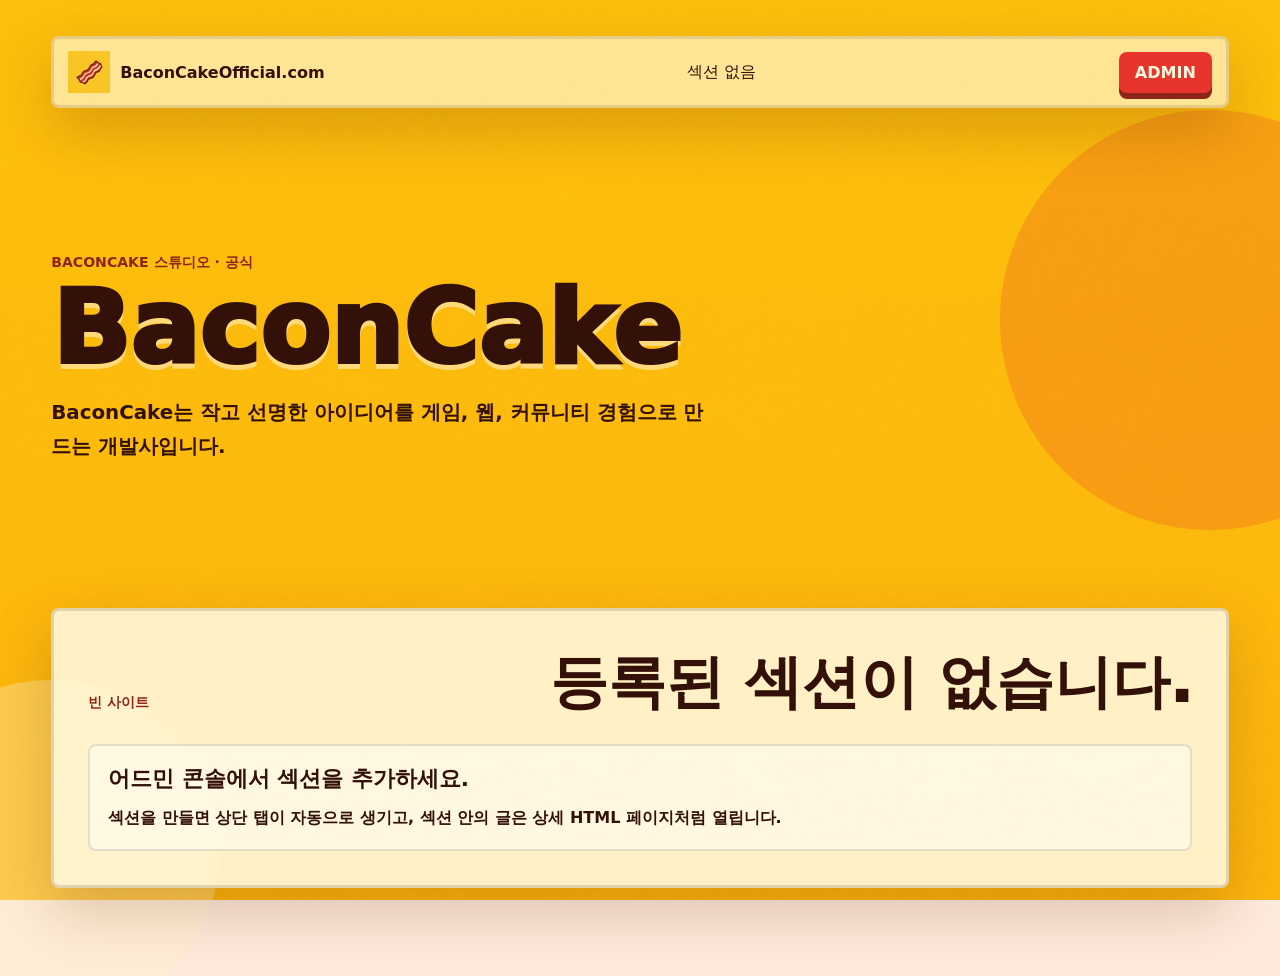
==== index.html @ f1761f6f "Add album external link field" ====
<!doctype html>
<html lang="ko">
  <head>
    <meta charset="UTF-8" />
    <meta name="viewport" content="width=device-width, initial-scale=1.0" />
    <title>BaconCakeOfficial.com</title>
    <link rel="stylesheet" href="styles.css?v=20260621-7" />
  </head>
  <body>
    <div class="site-shell">
      <header class="topbar">
        <a class="brand" href="#home" aria-label="BaconCakeOfficial.com 홈">
          <img src="assets/team-icon.png" alt="BaconCake 로고" />
          <span data-setting="brandName">BaconCakeOfficial.com</span>
        </a>
        <nav class="main-nav" id="sectionNav" aria-label="섹션 메뉴"></nav>
        <button class="root-button" id="adminOpen" type="button">ADMIN</button>
      </header>

      <main id="home">
        <section class="hero">
          <div class="hero-copy">
            <p class="eyebrow" data-setting="heroEyebrow">BaconCake 스튜디오 · 공식</p>
            <h1 data-setting="heroTitle">BaconCake</h1>
            <p data-setting="heroDescription">
              BaconCake는 작고 선명한 아이디어를 게임, 웹, 커뮤니티 경험으로 만드는
              개발사입니다.
            </p>
            <div class="hero-actions" id="heroActions"></div>
          </div>
        </section>

        <div id="customSections"></div>
      </main>
    </div>

    <dialog class="admin-dialog" id="adminDialog">
      <form method="dialog" id="adminLoginForm">
        <button class="close-button" id="adminDialogClose" type="button" aria-label="닫기">×</button>
        <h2>관리자 로그인</h2>
        <p>관리자 계정으로 로그인하면 편집 화면으로 이동합니다.</p>
        <input id="adminEmail" type="email" placeholder="이메일" autocomplete="username" />
        <input id="adminPassword" type="password" placeholder="비밀번호" autocomplete="current-password" />
        <button class="primary-action" type="submit">관리자 이동</button>
        <small id="adminLoginMessage"></small>
      </form>
    </dialog>

    <script src="supabase-config.js?v=20260621-7"></script>
    <script src="site.js?v=20260624-2"></script>
  </body>
</html>
---- styles.css ----
:root {
  --ink: #331109;
  --red: #e7352d;
  --red-dark: #8f2419;
  --cream: #fff3cb;
  --gold: #ffc414;
  --orange: #ff7a1a;
  --panel: rgba(255, 248, 218, 0.9);
  --shadow: 0 22px 60px rgba(89, 31, 0, 0.22);
}

* {
  box-sizing: border-box;
}

html {
  scroll-behavior: smooth;
}

body {
  margin: 0;
  min-height: 100vh;
  color: var(--ink);
  font-family: system-ui, -apple-system, BlinkMacSystemFont, "Segoe UI", sans-serif;
  background:
    linear-gradient(180deg, rgba(255, 196, 20, 0.08), rgba(255, 122, 26, 0.16)),
    url("assets/background.png") center / cover fixed;
}

button,
input,
textarea {
  font: inherit;
}

a {
  color: inherit;
  text-decoration: none;
}

.site-shell {
  min-height: 100vh;
  overflow: hidden;
  padding: 20px clamp(16px, 4vw, 52px) 56px;
  position: relative;
}

.site-shell::before,
.site-shell::after {
  border-radius: 999px;
  content: "";
  pointer-events: none;
  position: fixed;
  z-index: -1;
}

.site-shell::before {
  background: rgba(231, 53, 45, 0.22);
  height: 420px;
  right: -140px;
  top: 110px;
  width: 420px;
}

.site-shell::after {
  background: rgba(255, 243, 203, 0.34);
  bottom: -120px;
  height: 340px;
  left: -120px;
  width: 340px;
}

.topbar {
  align-items: center;
  background: rgba(255, 243, 203, 0.72);
  border: 3px solid rgba(51, 17, 9, 0.12);
  border-radius: 8px;
  box-shadow: var(--shadow);
  display: flex;
  gap: 20px;
  justify-content: space-between;
  margin: 0 auto;
  max-width: 1180px;
  padding: 12px 14px;
  position: sticky;
  top: 16px;
  z-index: 5;
}

.brand {
  align-items: center;
  display: flex;
  font-weight: 900;
  gap: 10px;
  letter-spacing: 0;
}

.brand img {
  height: 42px;
  width: 42px;
}

.main-nav {
  display: flex;
  gap: 6px;
}

.main-nav a,
.root-button,
.secondary-action,
.primary-action,
.admin-panel button {
  border: 0;
  border-radius: 8px;
  cursor: pointer;
  font-weight: 900;
  padding: 11px 16px;
}

.main-nav a {
  background: rgba(255, 255, 255, 0.36);
}

.root-button,
.primary-action {
  background: var(--red);
  box-shadow: 0 6px 0 var(--red-dark);
  color: #fff8dc;
}

.secondary-action {
  background: var(--cream);
  box-shadow: inset 0 0 0 2px rgba(51, 17, 9, 0.16);
}

.hero {
  align-items: center;
  display: grid;
  gap: 42px;
  grid-template-columns: minmax(0, 1fr);
  margin: 70px auto 26px;
  max-width: 1180px;
  min-height: 420px;
}

.eyebrow {
  color: var(--red-dark);
  font-size: 0.88rem;
  font-weight: 900;
  margin: 0 0 10px;
  text-transform: uppercase;
}

.hero h1,
.section-heading h1,
.section-heading h2 {
  font-weight: 950;
  letter-spacing: 0;
  margin: 0;
}

.hero h1 {
  font-size: clamp(3.2rem, 8vw, 7.6rem);
  line-height: 0.92;
  max-width: 830px;
  text-shadow: 0 5px 0 rgba(255, 255, 255, 0.45);
}

.hero-copy > p:not(.eyebrow) {
  font-size: clamp(1rem, 2vw, 1.24rem);
  font-weight: 700;
  line-height: 1.7;
  max-width: 660px;
}

.hero-actions {
  display: flex;
  flex-wrap: wrap;
  gap: 12px;
  margin-top: 28px;
}

.section-grid,
.studio-section,
.root-console {
  margin: 0 auto 32px;
  max-width: 1180px;
}

.section-grid,
.studio-section,
.root-console {
  background: var(--panel);
  border: 3px solid rgba(51, 17, 9, 0.14);
  border-radius: 8px;
  box-shadow: var(--shadow);
  padding: clamp(18px, 4vw, 34px);
}

.section-heading {
  align-items: end;
  display: flex;
  gap: 18px;
  justify-content: space-between;
  margin-bottom: 22px;
}

.section-heading h1,
.section-heading h2 {
  font-size: clamp(2rem, 5vw, 3.6rem);
}

.admin-panel {
  background: rgba(255, 255, 255, 0.46);
  border: 2px solid rgba(51, 17, 9, 0.12);
  border-radius: 8px;
  color: var(--ink);
  display: grid;
  gap: 14px;
  margin-bottom: 20px;
  padding: 18px;
}

.hidden {
  display: none !important;
}

.panel-title,
.form-actions,
.notice-actions {
  align-items: center;
  display: flex;
  gap: 10px;
  justify-content: space-between;
}

.section-admin-list {
  display: grid;
  gap: 10px;
}

.section-admin-item {
  align-items: center;
  background: rgba(255, 255, 255, 0.48);
  border: 2px solid rgba(51, 17, 9, 0.12);
  border-radius: 8px;
  display: flex;
  gap: 12px;
  justify-content: space-between;
  padding: 14px;
}

.section-admin-item div:first-child {
  display: grid;
  gap: 4px;
}

.section-admin-item span {
  color: var(--red-dark);
  font-weight: 800;
}

.section-admin-item a {
  overflow-wrap: anywhere;
}

.panel-title span {
  color: var(--red-dark);
  font-weight: 900;
}

.panel-title button,
.notice-actions button,
.notice-actions a,
#cancelEdit {
  background: rgba(51, 17, 9, 0.1);
  border: 0;
  border-radius: 8px;
  color: inherit;
  cursor: pointer;
  font: inherit;
  font-weight: 900;
  padding: 8px 10px;
}

.notice-actions button:disabled {
  cursor: not-allowed;
  opacity: 0.42;
}

.admin-panel label {
  display: grid;
  font-weight: 900;
  gap: 8px;
}

.admin-panel input,
.admin-panel select,
.admin-panel textarea {
  background: #fff9df;
  border: 2px solid rgba(51, 17, 9, 0.2);
  border-radius: 8px;
  color: var(--ink);
  outline: 0;
  padding: 12px 14px;
  width: 100%;
}

.admin-panel textarea {
  resize: vertical;
}

.admin-dialog {
  background: transparent;
  border: 0;
  max-width: min(420px, calc(100vw - 32px));
  padding: 0;
}

.admin-dialog::backdrop {
  background: rgba(51, 17, 9, 0.55);
  backdrop-filter: blur(4px);
}

.admin-dialog form {
  background: var(--cream);
  border: 4px solid var(--ink);
  border-radius: 8px;
  box-shadow: var(--shadow);
  display: grid;
  gap: 14px;
  padding: 24px;
  position: relative;
}

.admin-dialog h2,
.admin-dialog p,
.admin-dialog small {
  margin: 0;
}

.admin-dialog h2 {
  font-size: 2rem;
  font-weight: 950;
}

.admin-dialog p,
.admin-dialog small {
  font-weight: 800;
}

.admin-dialog input {
  background: #fff9df;
  border: 2px solid rgba(51, 17, 9, 0.2);
  border-radius: 8px;
  color: var(--ink);
  outline: 0;
  padding: 12px 14px;
  width: 100%;
}

.close-button {
  background: var(--ink);
  border: 0;
  border-radius: 50%;
  color: var(--cream);
  cursor: pointer;
  height: 34px;
  position: absolute;
  right: 12px;
  top: 12px;
  width: 34px;
}

.notice-list,
.studio-grid {
  display: grid;
  gap: 14px;
}

.notice-card,
.studio-grid article {
  background: rgba(255, 255, 255, 0.48);
  border: 2px solid rgba(51, 17, 9, 0.12);
  border-radius: 8px;
  padding: 18px;
}

.card-link {
  display: block;
}

.card-link .notice-card,
.card-link article {
  transition:
    box-shadow 160ms ease,
    transform 160ms ease;
}

.card-link:focus-visible {
  border-radius: 8px;
  outline: 4px solid rgba(231, 53, 45, 0.36);
  outline-offset: 4px;
}

.card-link:hover .notice-card,
.card-link:hover article {
  box-shadow: 0 12px 28px rgba(89, 31, 0, 0.16);
  transform: translateY(-2px);
}

.notice-card {
  display: grid;
  gap: 12px;
}

.notice-card header {
  display: flex;
  gap: 12px;
  justify-content: space-between;
}

.studio-grid article header {
  align-items: center;
  display: flex;
  gap: 12px;
  justify-content: space-between;
  margin-bottom: 18px;
}

.notice-card h3,
.studio-grid h3 {
  font-size: 1.35rem;
  margin: 0;
}

.notice-card time,
.notice-card p,
.studio-grid p {
  font-weight: 700;
  line-height: 1.65;
  margin: 0;
}

.notice-card time {
  color: var(--red-dark);
  white-space: nowrap;
}

.media-list {
  display: grid;
  gap: 12px;
  margin-top: 8px;
}

.media-item {
  display: grid;
  gap: 8px;
  margin: 0;
}

.media-item img,
.media-item video {
  background: rgba(51, 17, 9, 0.08);
  border-radius: 8px;
  max-height: 520px;
  object-fit: contain;
  width: 100%;
}

.media-item audio {
  width: 100%;
}

.media-item figcaption,
.media-download,
.admin-panel small {
  color: var(--red-dark);
  font-size: 0.88rem;
  font-weight: 800;
}

.media-download {
  background: rgba(51, 17, 9, 0.08);
  border-radius: 8px;
  display: inline-block;
  padding: 10px 12px;
}

.studio-grid,
.settings-grid {
  grid-template-columns: repeat(3, 1fr);
}

.studio-grid article span {
  background: var(--red);
  border-radius: 999px;
  color: #fff8dc;
  display: inline-block;
  font-size: 0.78rem;
  font-weight: 900;
  padding: 6px 10px;
}

.settings-grid {
  display: grid;
  gap: 14px;
}

.wide-field {
  grid-column: span 2;
}

.detail-section {
  margin: 70px auto 32px;
  max-width: 920px;
}

.detail-card {
  background: var(--panel);
  border: 3px solid rgba(51, 17, 9, 0.14);
  border-radius: 8px;
  box-shadow: var(--shadow);
  display: grid;
  gap: 18px;
  padding: clamp(22px, 5vw, 44px);
}

.detail-card h1 {
  font-size: clamp(2.4rem, 6vw, 5rem);
  line-height: 1;
  margin: 0;
}

.detail-card p:not(.eyebrow) {
  font-size: clamp(1.05rem, 2vw, 1.28rem);
  font-weight: 750;
  line-height: 1.8;
  margin: 0;
  white-space: pre-wrap;
}

.detail-meta {
  color: var(--red-dark);
  font-weight: 900;
}

.detail-card .secondary-action {
  justify-self: start;
}

.legal-page {
  background: rgba(255, 248, 218, 0.94);
  border: 3px solid rgba(51, 17, 9, 0.14);
  border-radius: 8px;
  box-shadow: var(--shadow);
  line-height: 1.75;
  margin: 54px auto 0;
  max-width: 920px;
  padding: clamp(24px, 5vw, 52px);
}

.legal-page h1 {
  font-size: clamp(2.2rem, 5vw, 4.2rem);
  line-height: 1.05;
  margin: 0 0 20px;
}

.legal-page h2 {
  color: var(--red-dark);
  font-size: clamp(1.25rem, 2vw, 1.65rem);
  margin: 34px 0 10px;
}

.legal-page p,
.legal-page li,
.legal-body {
  font-size: 1.02rem;
  font-weight: 650;
}

.legal-body {
  line-height: 1.85;
  white-space: pre-wrap;
}

.legal-page ul {
  display: grid;
  gap: 5px;
  margin: 10px 0 0;
  padding-left: 24px;
}

@media (max-width: 820px) {
  .topbar,
  .section-heading,
  .notice-card header,
  .section-admin-item {
    align-items: stretch;
    flex-direction: column;
  }

  .main-nav {
    display: grid;
    grid-template-columns: repeat(auto-fit, minmax(120px, 1fr));
  }

  .hero {
    grid-template-columns: 1fr;
    margin-top: 42px;
    min-height: auto;
  }

  .studio-grid,
  .settings-grid {
    grid-template-columns: 1fr;
  }

  .wide-field {
    grid-column: auto;
  }

}
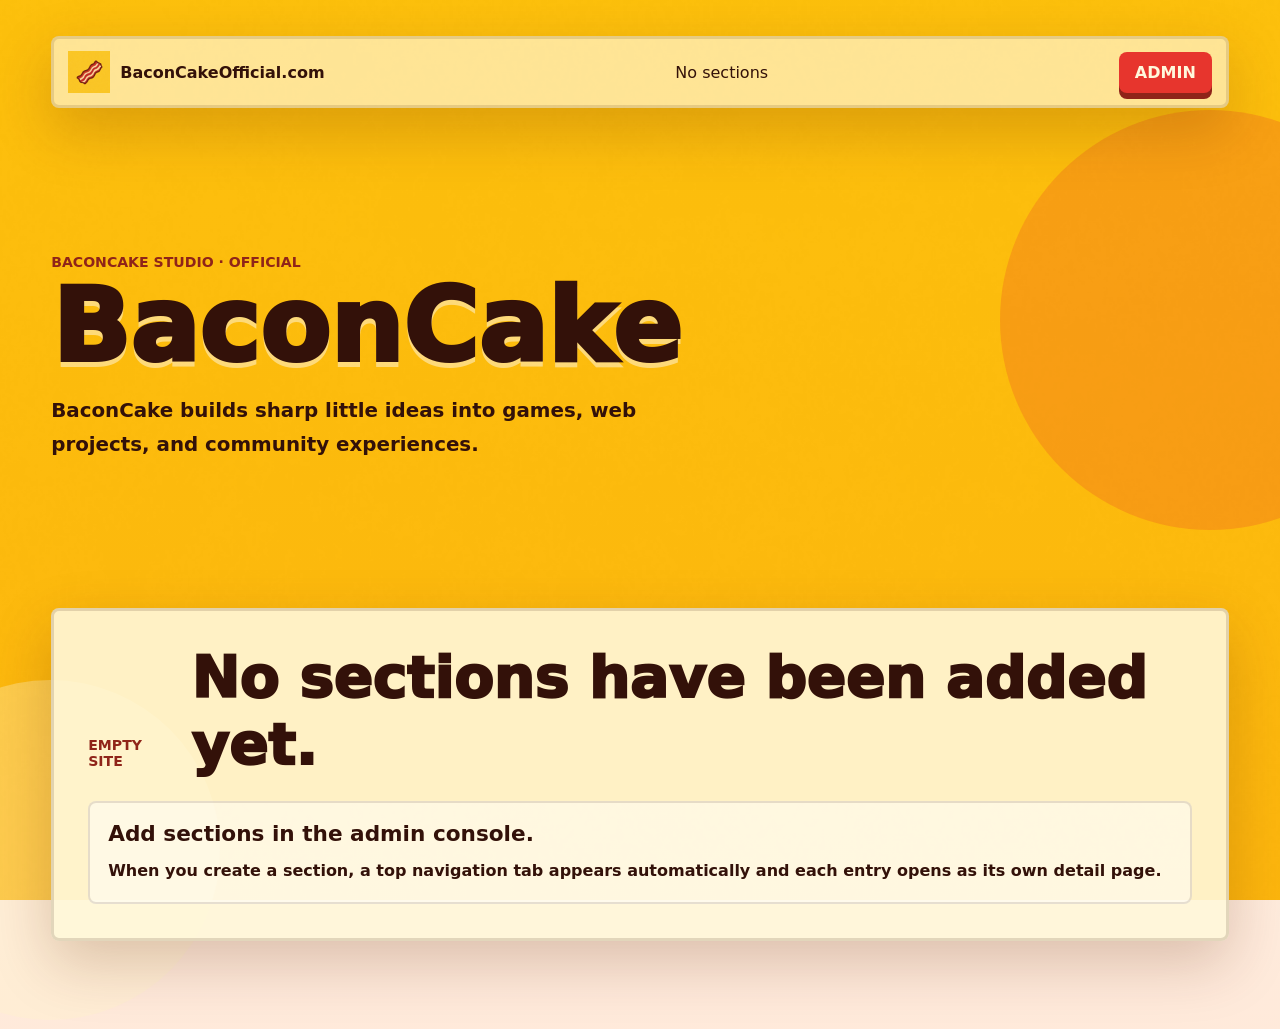
==== commit a5ea8094: "[Update] Set Site With English" ====
--- a/index.html
+++ b/index.html
@@ -4,27 +4,26 @@
     <meta charset="UTF-8" />
     <meta name="viewport" content="width=device-width, initial-scale=1.0" />
     <title>BaconCakeOfficial.com</title>
-    <link rel="stylesheet" href="styles.css?v=20260621-7" />
+    <link rel="stylesheet" href="styles.css?v=20260707-2" />
   </head>
   <body>
     <div class="site-shell">
       <header class="topbar">
-        <a class="brand" href="#home" aria-label="BaconCakeOfficial.com 홈">
-          <img src="assets/team-icon.png" alt="BaconCake 로고" />
+        <a class="brand" href="#home" aria-label="BaconCakeOfficial.com home">
+          <img src="assets/team-icon.png" alt="BaconCake logo" />
           <span data-setting="brandName">BaconCakeOfficial.com</span>
         </a>
-        <nav class="main-nav" id="sectionNav" aria-label="섹션 메뉴"></nav>
+        <nav class="main-nav" id="sectionNav" aria-label="Section menu"></nav>
         <button class="root-button" id="adminOpen" type="button">ADMIN</button>
       </header>
 
       <main id="home">
         <section class="hero">
           <div class="hero-copy">
-            <p class="eyebrow" data-setting="heroEyebrow">BaconCake 스튜디오 · 공식</p>
+            <p class="eyebrow" data-setting="heroEyebrow">BaconCake Studio · Official</p>
             <h1 data-setting="heroTitle">BaconCake</h1>
             <p data-setting="heroDescription">
-              BaconCake는 작고 선명한 아이디어를 게임, 웹, 커뮤니티 경험으로 만드는
-              개발사입니다.
+              BaconCake builds sharp little ideas into games, web projects, and community experiences.
             </p>
             <div class="hero-actions" id="heroActions"></div>
           </div>
@@ -36,17 +35,17 @@
 
     <dialog class="admin-dialog" id="adminDialog">
       <form method="dialog" id="adminLoginForm">
-        <button class="close-button" id="adminDialogClose" type="button" aria-label="닫기">×</button>
-        <h2>관리자 로그인</h2>
-        <p>관리자 계정으로 로그인하면 편집 화면으로 이동합니다.</p>
-        <input id="adminEmail" type="email" placeholder="이메일" autocomplete="username" />
-        <input id="adminPassword" type="password" placeholder="비밀번호" autocomplete="current-password" />
-        <button class="primary-action" type="submit">관리자 이동</button>
+        <button class="close-button" id="adminDialogClose" type="button" aria-label="Close">×</button>
+        <h2>Admin Login</h2>
+        <p>Sign in with an admin account to open the editor.</p>
+        <input id="adminEmail" type="email" placeholder="Email" autocomplete="username" />
+        <input id="adminPassword" type="password" placeholder="Password" autocomplete="current-password" />
+        <button class="primary-action" type="submit">Open Admin</button>
         <small id="adminLoginMessage"></small>
       </form>
     </dialog>
 
     <script src="supabase-config.js?v=20260621-7"></script>
-    <script src="site.js?v=20260624-2"></script>
+    <script src="site.js?v=20260714-1"></script>
   </body>
 </html>
--- a/styles.css
+++ b/styles.css
@@ -308,6 +308,30 @@
 
 .admin-panel textarea {
   resize: vertical;
+}
+
+.body-preview {
+  background: rgba(255, 255, 255, 0.5);
+  border: 2px dashed rgba(51, 17, 9, 0.2);
+  border-radius: 8px;
+  font-weight: 750;
+  line-height: 1.7;
+  min-height: 58px;
+  overflow-wrap: anywhere;
+  padding: 12px 14px;
+  white-space: pre-wrap;
+}
+
+.body-preview.is-empty {
+  color: rgba(51, 17, 9, 0.56);
+}
+
+.body-preview a {
+  color: var(--red-dark);
+  font-weight: 900;
+  text-decoration: underline;
+  text-decoration-thickness: 2px;
+  text-underline-offset: 4px;
 }
 
 .admin-dialog {
@@ -532,12 +556,25 @@
   margin: 0;
 }
 
-.detail-card p:not(.eyebrow) {
+.detail-card p:not(.eyebrow),
+.detail-body {
   font-size: clamp(1.05rem, 2vw, 1.28rem);
   font-weight: 750;
   line-height: 1.8;
   margin: 0;
   white-space: pre-wrap;
+}
+
+.detail-body a {
+  color: var(--red-dark);
+  font-weight: 900;
+  text-decoration: underline;
+  text-decoration-thickness: 2px;
+  text-underline-offset: 4px;
+}
+
+.detail-body a:hover {
+  color: var(--red);
 }
 
 .detail-meta {
